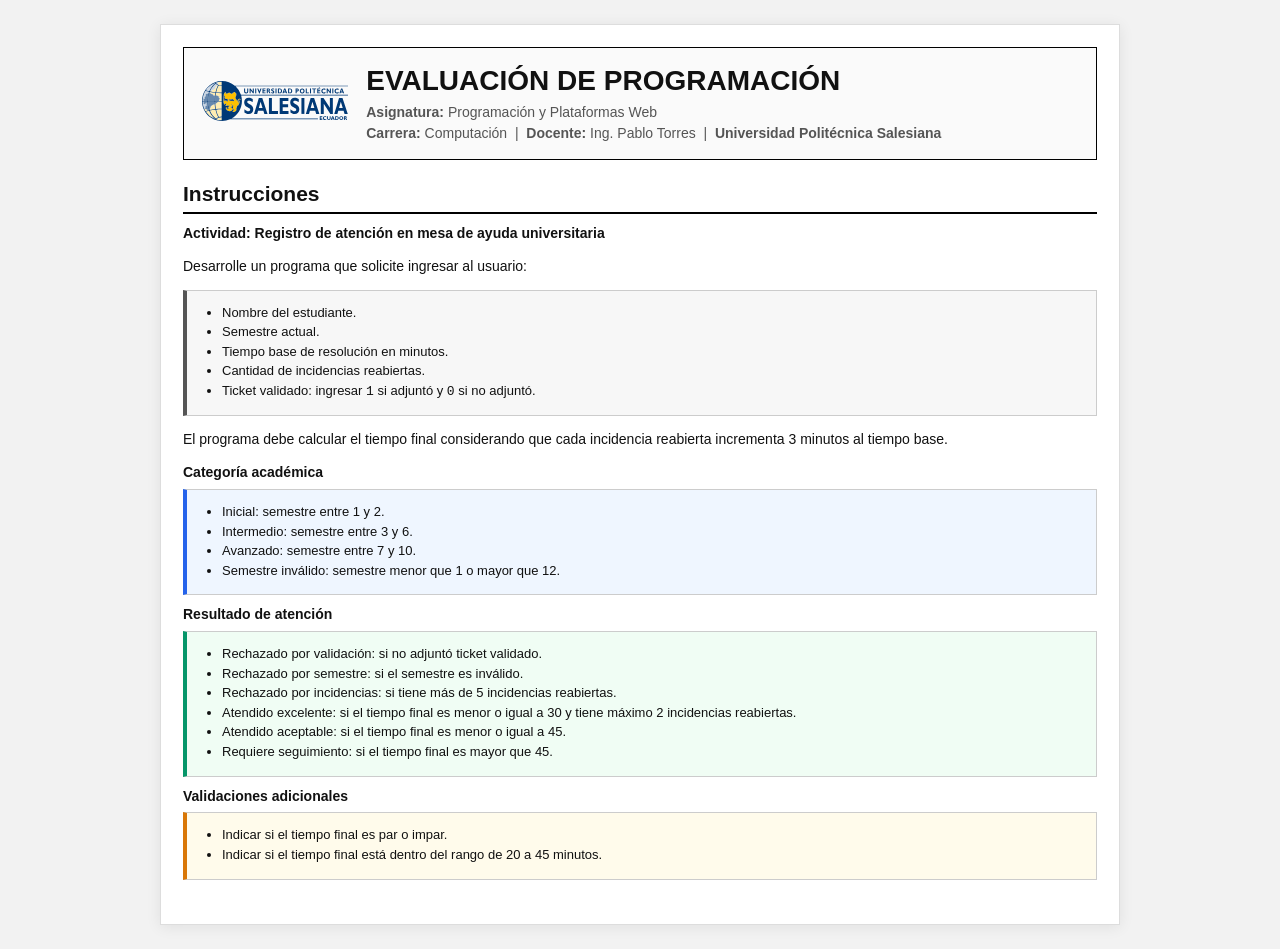
==== unidad3/01-exa-interciclo-3.3.html @ 86c7b7e1 "Projecto to show Programacion Pages" ====
<!DOCTYPE html>
<html lang="es">

<head>
    <meta charset="UTF-8" />
    <meta
        name="viewport"
        content="width=device-width, initial-scale=1.0"
    />
    <title>Evaluación de Programación</title>
    <link
        rel="stylesheet"
        href="../css/styles-formato.css"
    >
    <link
        rel="stylesheet"
        href="../css/styles-components.css"
    >
</head>

<body>
    <main
        class="page"
        id="practice-content"
    >

        <!-- ENCABEZADO -->
        <div class="eva-header">
            <div>
                <img
                    src="../assets/ups-svg-plain.svg"
                    alt="UPS"
                    class="logo-img"
                >
            </div>
            <div class="header-info">
                <h1>EVALUACIÓN DE PROGRAMACIÓN</h1>
                <p><strong>Asignatura:</strong> Programación y Plataformas Web</p>
                <p>
                    <strong>Carrera:</strong> Computación &nbsp;|&nbsp;
                    <strong>Docente:</strong> Ing. Pablo Torres &nbsp;|&nbsp;
                    <strong>Universidad Politécnica Salesiana</strong>
                </p>
            </div>
        </div>

        <div class="section">
            <h2>Instrucciones</h2>

            <h4>Actividad: Registro de atención en mesa de ayuda universitaria</h4>
            <p>Desarrolle un programa que solicite ingresar al usuario:</p>
            <div class="card neutral">
                <ul>
                    <li>Nombre del estudiante.</li>
                    <li>Semestre actual.</li>
                    <li>Tiempo base de resolución en minutos.</li>
                    <li>Cantidad de incidencias reabiertas.</li>
                    <li>Ticket validado: ingresar <code>1</code> si adjuntó y <code>0</code> si no adjuntó.</li>
                </ul>
            </div>

            <p>El programa debe calcular el tiempo final considerando que cada incidencia reabierta incrementa 3 minutos
                al tiempo base.</p>

            <h4>Categoría académica</h4>
            <div class="card info">
                <ul>
                    <li>Inicial: semestre entre 1 y 2.</li>
                    <li>Intermedio: semestre entre 3 y 6.</li>
                    <li>Avanzado: semestre entre 7 y 10.</li>
                    <li>Semestre inválido: semestre menor que 1 o mayor que 12.</li>
                </ul>
            </div>

            <h4>Resultado de atención</h4>
            <div class="card req">
                <ul>
                    <li>Rechazado por validación: si no adjuntó ticket validado.</li>
                    <li>Rechazado por semestre: si el semestre es inválido.</li>
                    <li>Rechazado por incidencias: si tiene más de 5 incidencias reabiertas.</li>
                    <li>Atendido excelente: si el tiempo final es menor o igual a 30 y tiene máximo 2 incidencias
                        reabiertas.</li>
                    <li>Atendido aceptable: si el tiempo final es menor o igual a 45.</li>
                    <li>Requiere seguimiento: si el tiempo final es mayor que 45.</li>
                </ul>
            </div>

            <h4>Validaciones adicionales</h4>
            <div class="card warn">
                <ul>
                    <li>Indicar si el tiempo final es par o impar.</li>
                    <li>Indicar si el tiempo final está dentro del rango de 20 a 45 minutos.</li>
                </ul>
            </div>
        </div>



    </main>
    <div
        id="securityOverlay"
        class="security-overlay"
    >
        <div class="security-box">
            <h2>Contenido protegido</h2>
            <p>La evaluación se ocultó porque la ventana perdió el foco.</p>
            <small>Regrese a la página para continuar.</small>
        </div>
    </div>
    <script src="../js/protection.js"></script>
    <!-- <script src="../js/protection-security-overlay.js"></script> -->

</body>

</html>
---- css/styles-formato.css ----
:root {
    --border: #000;
    --text: #111;
    --muted: #555;
    --page-width: 960px;
}

* {
    box-sizing: border-box;
}

html,
body {
    margin: 0;
    padding: 0;
    background: #f2f2f2;
    color: var(--text);
    font-family: Arial, Helvetica, sans-serif;
    font-size: 14px;
    line-height: 1.35;
    user-select: none;
}

body {
    padding: 24px 12px;
}


.security-overlay {
    position: fixed;
    inset: 0;
    z-index: 999999;
    display: none;
    align-items: center;
    justify-content: center;
    background: #000;
    color: #fff;
    text-align: center;
    padding: 2rem;
}

.security-overlay.active {
    display: flex;
}

.security-box {
    max-width: 520px;
    border: 1px solid #444;
    padding: 2rem;
    border-radius: 1rem;
    background: #111;
}

body.content-hidden main,
body.content-hidden header,
body.content-hidden section,
body.content-hidden article {
    filter: blur(12px);
    pointer-events: none;
    user-select: none;
}


.page {
    max-width: var(--page-width);
    margin: 0 auto;
    background: #fff;
    padding: 22px;
    border: 1px solid #ddd;
    box-shadow: 0 2px 14px rgba(0, 0, 0, .08);
}

.guide-table {
    width: 100%;
    border-collapse: collapse;
    table-layout: fixed;
    border: 1px solid var(--border);
}

.guide-table td,
.guide-table th {
    border: 1px solid var(--border);
    padding: 7px 8px;
    vertical-align: top;
}

.logo-cell {
    width: 18%;
    height: 54px;
    text-align: center;
    vertical-align: middle !important;
    font-weight: 700;
}

.logo-placeholder {
    width: 140px;
    height: 38px;
    border: 1px solid #999;
    display: inline-flex;
    align-items: center;
    justify-content: center;
    font-size: 12px;
    color: #444;
}

.logo-cell {
    text-align: center;
    vertical-align: middle;
}

.logo-img {
    height: 40px;
    max-width: 100%;
    object-fit: contain;
}

.title-cell {
    text-align: center;
    font-weight: 700;
    vertical-align: middle !important;
    font-size: 14px;
}

.center {
    text-align: center;
}

.bold {
    font-weight: 700;
}

.section-label {
    width: 18%;
    font-weight: 700;
    text-align: left;
    vertical-align: middle !important;
}

.section-content {
    width: 82%;
}

.small {
    font-size: 12px;
}

.muted {
    color: var(--muted);
}

ol,
ul {
    margin-top: 4px;
    margin-bottom: 6px;
    padding-left: 22px;
}

li {
    margin: 2px 0;
}

h3,
h4 {
    margin: 8px 0 4px;
    font-size: 14px;
}

.rubric {
    width: 100%;
    border-collapse: collapse;
    margin-top: 8px;
    font-size: 13px;
}

.rubric th,
.rubric td {
    border: 1px solid var(--border);
    padding: 5px 6px;
}

.rubric th {
    text-align: center;
    font-weight: 700;
    background: #f5f5f5;
}

.rubric .subtotal td {
    font-weight: 700;
}

code {
    font-family: "Courier New", Consolas, monospace;
    font-size: 13px;
}

.code-line {
    display: block;
    font-family: "Courier New", Consolas, monospace;
    background: #f7f7f7;
    border: 1px solid #bbb;
    padding: 6px 8px;
    margin: 6px 0;
    white-space: pre-wrap;
}

.console {
    background: #08101f;
    color: #d8e86f;
    border: 1px solid #111;
    padding: 12px 14px;
    margin: 8px 0 14px;
    font-family: "Courier New", Consolas, monospace;
    font-size: 12px;
    line-height: 1.25;
    white-space: pre;
    overflow-x: auto;
    user-select: none;
}

.console .orange {
    color: #ff9b45;
    font-weight: 700;
}

.console .cyan {
    color: #8ed0ff;
}

.footer {
    display: flex;
    justify-content: space-between;
    margin-top: 16px;
    font-family: "Times New Roman", serif;
    font-size: 12px;
}

.signature {
    margin-top: 22px;
}

@media print {
    body {
        background: white;
        padding: 0;
    }

    .page {
        max-width: none;
        margin: 0;
        padding: 0;
        border: none;
        box-shadow: none;
    }

    .console {
        white-space: pre-wrap;
        overflow: visible;
    }
}
---- css/styles-components.css ----
.eva-header {
    display: flex;
    align-items: center;
    gap: 18px;
    border: 1px solid var(--border);
    padding: 14px 18px;
    margin-bottom: 20px;
    background: #fafafa;
}


.eva-header .header-info p {
    margin: 2px 0;
    /* font-size: 13px; */
    color: var(--muted);
}


.eva-header .header-info h1 {
    margin: 0 0 3px;
    /* font-size: 14px; */
    font-weight: 700;
}

.section {
    margin-bottom: 22px;
}

.section>h2 {
    /* font-size: 14px; */
    font-weight: 700;
    border-bottom: 2px solid var(--border);
    padding-bottom: 4px;
    margin: 0 0 10px;
}

.section>h4,
.section h4 {
    margin: 10px 0 4px;
    /* font-size: 13px; */
}

.card {
    border: 1px solid #ccc;
    border-left: 4px solid #555;
    padding: 9px 13px;
    margin: 7px 0;
    font-size: 13px;
}

.card.info {
    border-left-color: #2563eb;
    background: #eff6ff;
}

.card.warn {
    border-left-color: #d97706;
    background: #fffbeb;
}

.card.req {
    border-left-color: #059669;
    background: #f0fdf4;
}

.card.neutral {
    border-left-color: #555;
    background: #f7f7f7;
}

@media (max-width: 640px) {
    .eva-header {
        flex-direction: column;
        align-items: flex-start;
    }
}


@media print {
    .card {
        break-inside: avoid;
    }

    .section {
        break-inside: avoid;
    }
}

/* .eva-header {
           display: flex;
           align-items: center;
           gap: 18px;
           border: 1px solid var(--border);
           padding: 14px 18px;
           margin-bottom: 20px;
           background: #fafafa;
       }

       .eva-header .header-info h1 {
           margin: 0 0 3px;
           font-size: 14px;
           font-weight: 700;
       }

       .eva-header .header-info p {
           margin: 2px 0;
           font-size: 13px;
           color: var(--muted);
       }

       

       

      

       @media (max-width: 640px) {
           .eva-header {
               flex-direction: column;
               align-items: flex-start;
           }
       }

       @media print {
           .card {
               break-inside: avoid;
           }

           .section {
               break-inside: avoid;
           }
       } */
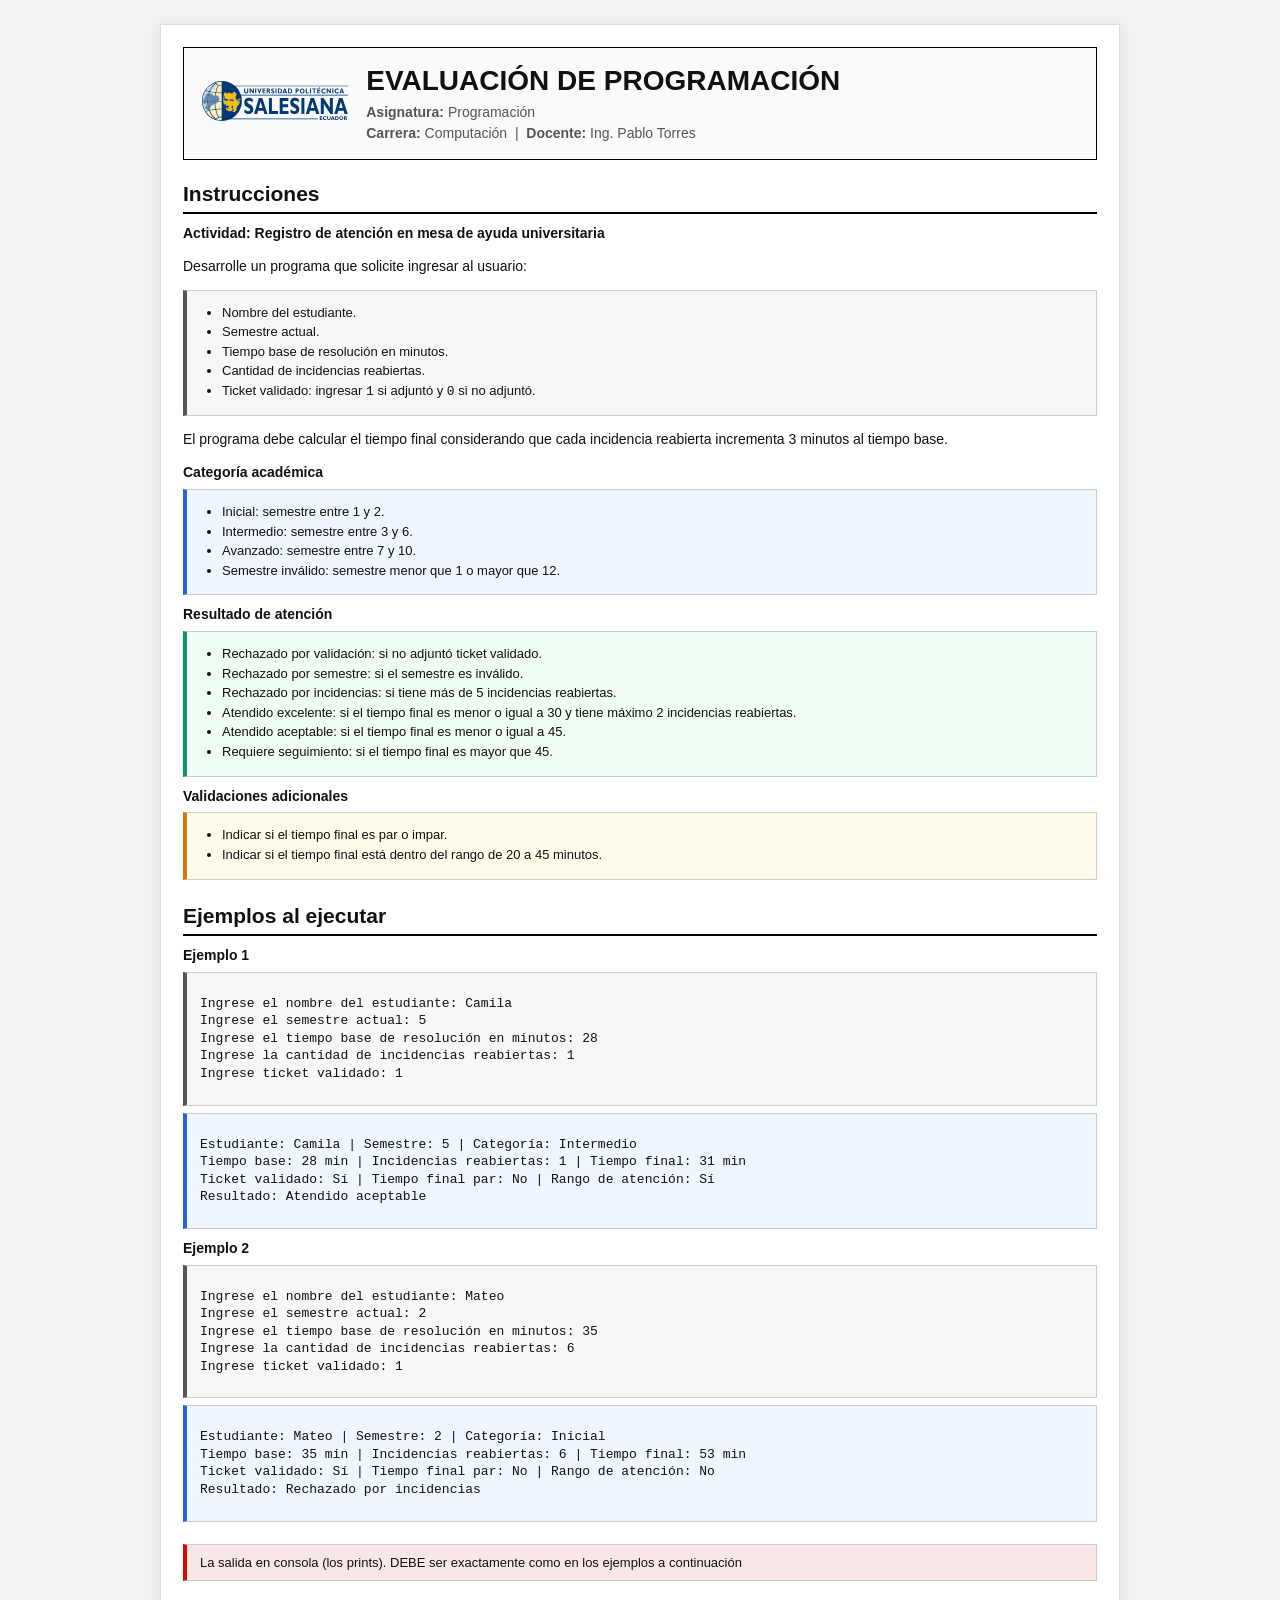
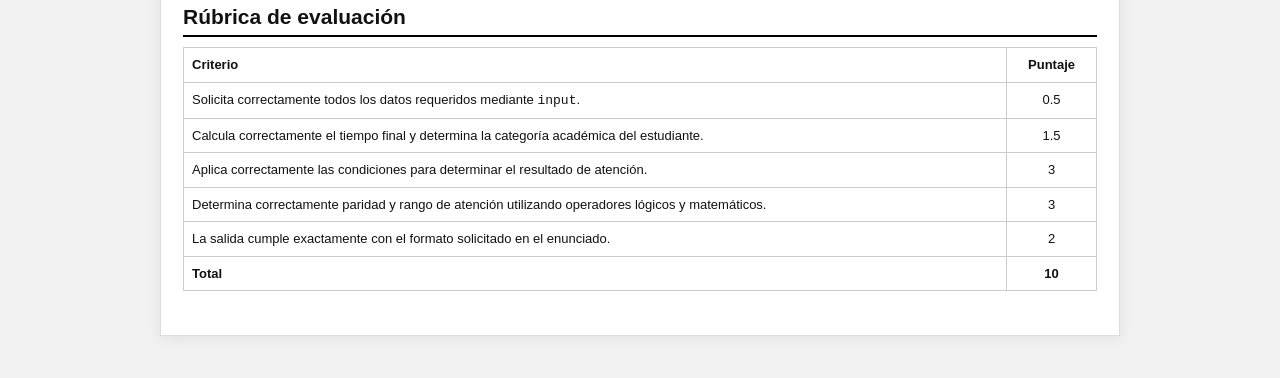
==== commit 0ad8aced: "UPD: exa" ====
--- a/unidad3/01-exa-interciclo-3.3.html
+++ b/unidad3/01-exa-interciclo-3.3.html
@@ -7,7 +7,7 @@
         name="viewport"
         content="width=device-width, initial-scale=1.0"
     />
-    <title>Evaluación de Programación</title>
+    <title>Exámen de Programación</title>
     <link
         rel="stylesheet"
         href="../css/styles-formato.css"
@@ -35,11 +35,10 @@
             </div>
             <div class="header-info">
                 <h1>EVALUACIÓN DE PROGRAMACIÓN</h1>
-                <p><strong>Asignatura:</strong> Programación y Plataformas Web</p>
+                <p><strong>Asignatura:</strong> Programación</p>
                 <p>
                     <strong>Carrera:</strong> Computación &nbsp;|&nbsp;
-                    <strong>Docente:</strong> Ing. Pablo Torres &nbsp;|&nbsp;
-                    <strong>Universidad Politécnica Salesiana</strong>
+                    <strong>Docente:</strong> Ing. Pablo Torres
                 </p>
             </div>
         </div>
@@ -92,6 +91,98 @@
                     <li>Indicar si el tiempo final está dentro del rango de 20 a 45 minutos.</li>
                 </ul>
             </div>
+
+
+        </div>
+
+        <div class="section">
+            <h2>Ejemplos al ejecutar</h2>
+
+            <h4>Ejemplo 1</h4>
+            <div class="card neutral">
+                <pre><code>Ingrese el nombre del estudiante: Camila
+Ingrese el semestre actual: 5
+Ingrese el tiempo base de resolución en minutos: 28
+Ingrese la cantidad de incidencias reabiertas: 1
+Ingrese ticket validado: 1</code></pre>
+            </div>
+            <div class="card info">
+                <pre><code>Estudiante: Camila | Semestre: 5 | Categoría: Intermedio
+Tiempo base: 28 min | Incidencias reabiertas: 1 | Tiempo final: 31 min
+Ticket validado: Sí | Tiempo final par: No | Rango de atención: Sí
+Resultado: Atendido aceptable</code></pre>
+            </div>
+
+            <h4>Ejemplo 2</h4>
+            <div class="card neutral">
+                <pre><code>Ingrese el nombre del estudiante: Mateo
+Ingrese el semestre actual: 2
+Ingrese el tiempo base de resolución en minutos: 35
+Ingrese la cantidad de incidencias reabiertas: 6
+Ingrese ticket validado: 1</code></pre>
+            </div>
+            <div class="card info">
+                <pre><code>Estudiante: Mateo | Semestre: 2 | Categoría: Inicial
+Tiempo base: 35 min | Incidencias reabiertas: 6 | Tiempo final: 53 min
+Ticket validado: Sí | Tiempo final par: No | Rango de atención: No
+Resultado: Rechazado por incidencias</code></pre>
+            </div>
+        </div>
+
+        <div class="section">
+
+            <div class="card alert">
+
+                La salida en consola (los prints). DEBE ser exactamente como en los ejemplos a continuación
+
+
+            </div>
+        </div>
+        <div class="section">
+            <h2>Rúbrica de evaluación</h2>
+
+            <table
+                class="rubric-table"
+                style="width:100%; border-collapse: collapse; font-size: 13px;"
+            >
+                <thead>
+                    <tr>
+                        <th style="border:1px solid #ccc; padding:8px; text-align:left;">Criterio</th>
+                        <th style="border:1px solid #ccc; padding:8px; text-align:center; width:90px;">Puntaje</th>
+                    </tr>
+                </thead>
+                <tbody>
+                    <tr>
+                        <td style="border:1px solid #ccc; padding:8px;">Solicita correctamente todos los datos
+                            requeridos mediante <code>input</code>.</td>
+                        <td style="border:1px solid #ccc; padding:8px; text-align:center;">0.5</td>
+                    </tr>
+                    <tr>
+                        <td style="border:1px solid #ccc; padding:8px;">Calcula correctamente el tiempo final y
+                            determina la categoría académica del estudiante.</td>
+                        <td style="border:1px solid #ccc; padding:8px; text-align:center;">1.5</td>
+                    </tr>
+                    <tr>
+                        <td style="border:1px solid #ccc; padding:8px;">Aplica correctamente las condiciones para
+                            determinar el resultado de atención.</td>
+                        <td style="border:1px solid #ccc; padding:8px; text-align:center;">3</td>
+                    </tr>
+                    <tr>
+                        <td style="border:1px solid #ccc; padding:8px;">Determina correctamente paridad y rango de
+                            atención utilizando operadores lógicos y matemáticos.</td>
+                        <td style="border:1px solid #ccc; padding:8px; text-align:center;">3</td>
+                    </tr>
+                    <tr>
+                        <td style="border:1px solid #ccc; padding:8px;">La salida cumple exactamente con el formato
+                            solicitado en el enunciado.</td>
+                        <td style="border:1px solid #ccc; padding:8px; text-align:center;">2</td>
+                    </tr>
+                    <tr>
+                        <td style="border:1px solid #ccc; padding:8px;"><strong>Total</strong></td>
+                        <td style="border:1px solid #ccc; padding:8px; text-align:center;"><strong>10</strong></td>
+                    </tr>
+                </tbody>
+            </table>
         </div>
 
 
--- a/css/styles-components.css
+++ b/css/styles-components.css
@@ -56,6 +56,12 @@
 .card.warn {
     border-left-color: #d97706;
     background: #fffbeb;
+}
+
+.card.alert {
+    border-left-color: #d90a06;
+    background: #f8e7e7;
+    margin-bottom: 7px;
 }
 
 .card.req {
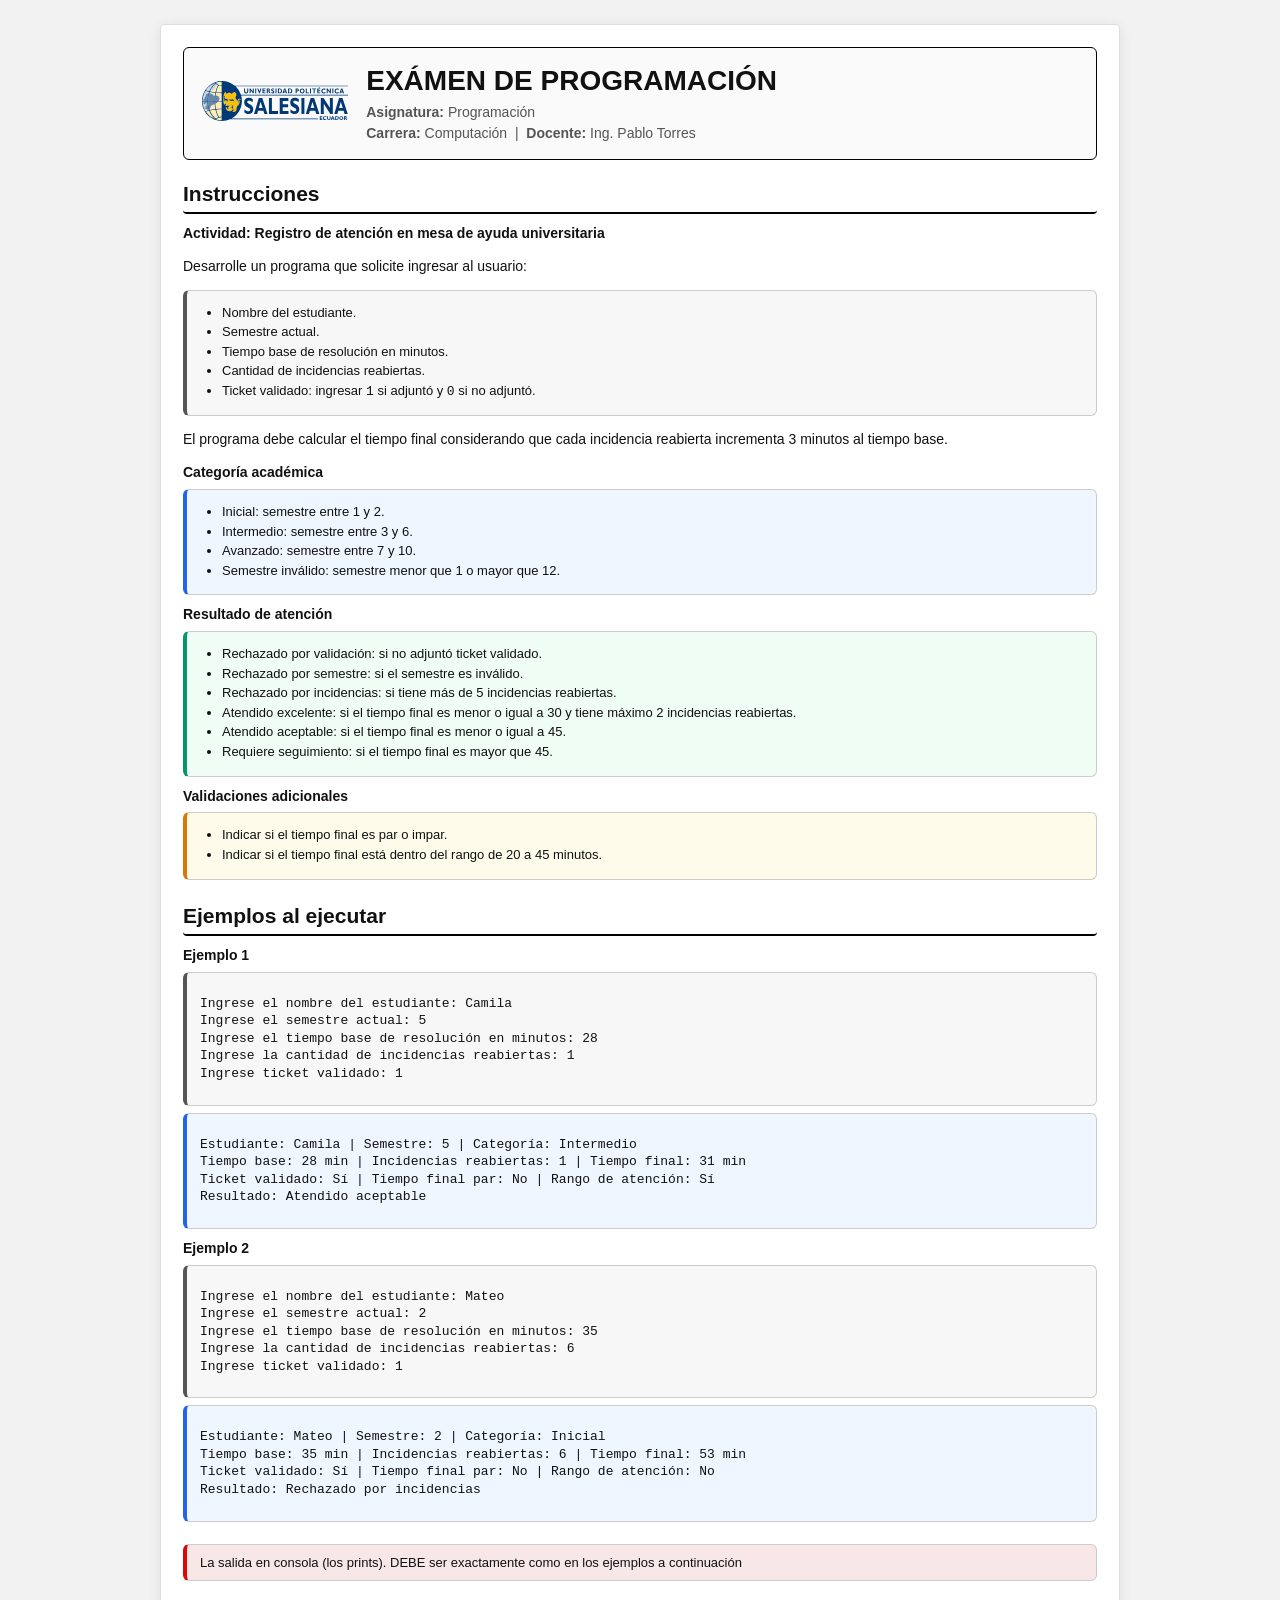
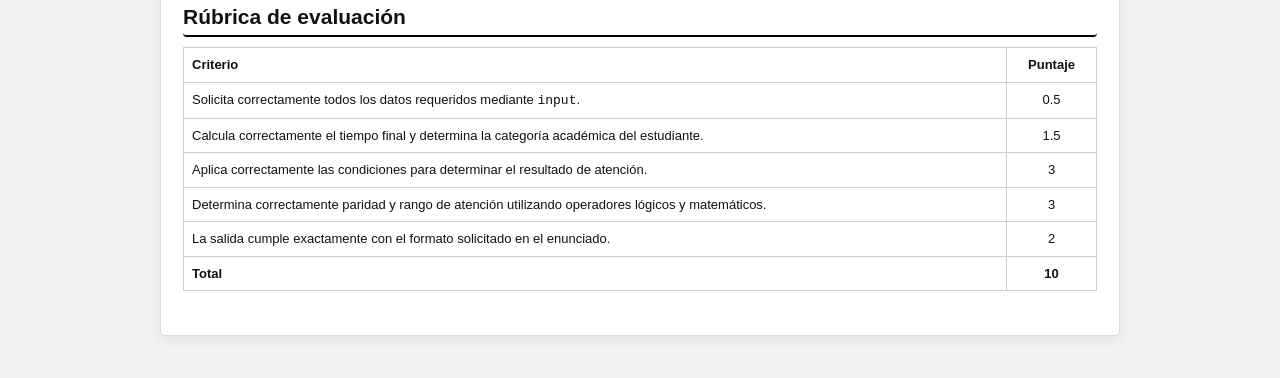
==== commit 46b12bd6: "upd ccs borders radius" ====
--- a/unidad3/01-exa-interciclo-3.3.html
+++ b/unidad3/01-exa-interciclo-3.3.html
@@ -34,7 +34,7 @@
                 >
             </div>
             <div class="header-info">
-                <h1>EVALUACIÓN DE PROGRAMACIÓN</h1>
+                <h1>EXÁMEN DE PROGRAMACIÓN</h1>
                 <p><strong>Asignatura:</strong> Programación</p>
                 <p>
                     <strong>Carrera:</strong> Computación &nbsp;|&nbsp;
--- a/css/styles-formato.css
+++ b/css/styles-formato.css
@@ -7,6 +7,8 @@
 
 * {
     box-sizing: border-box;
+    border-radius: 4px;
+
 }
 
 html,
--- a/css/styles-components.css
+++ b/css/styles-components.css
@@ -6,6 +6,7 @@
     padding: 14px 18px;
     margin-bottom: 20px;
     background: #fafafa;
+    border-radius: 6px;
 }
 
 
@@ -46,6 +47,7 @@
     padding: 9px 13px;
     margin: 7px 0;
     font-size: 13px;
+    border-radius: 6px;
 }
 
 .card.info {
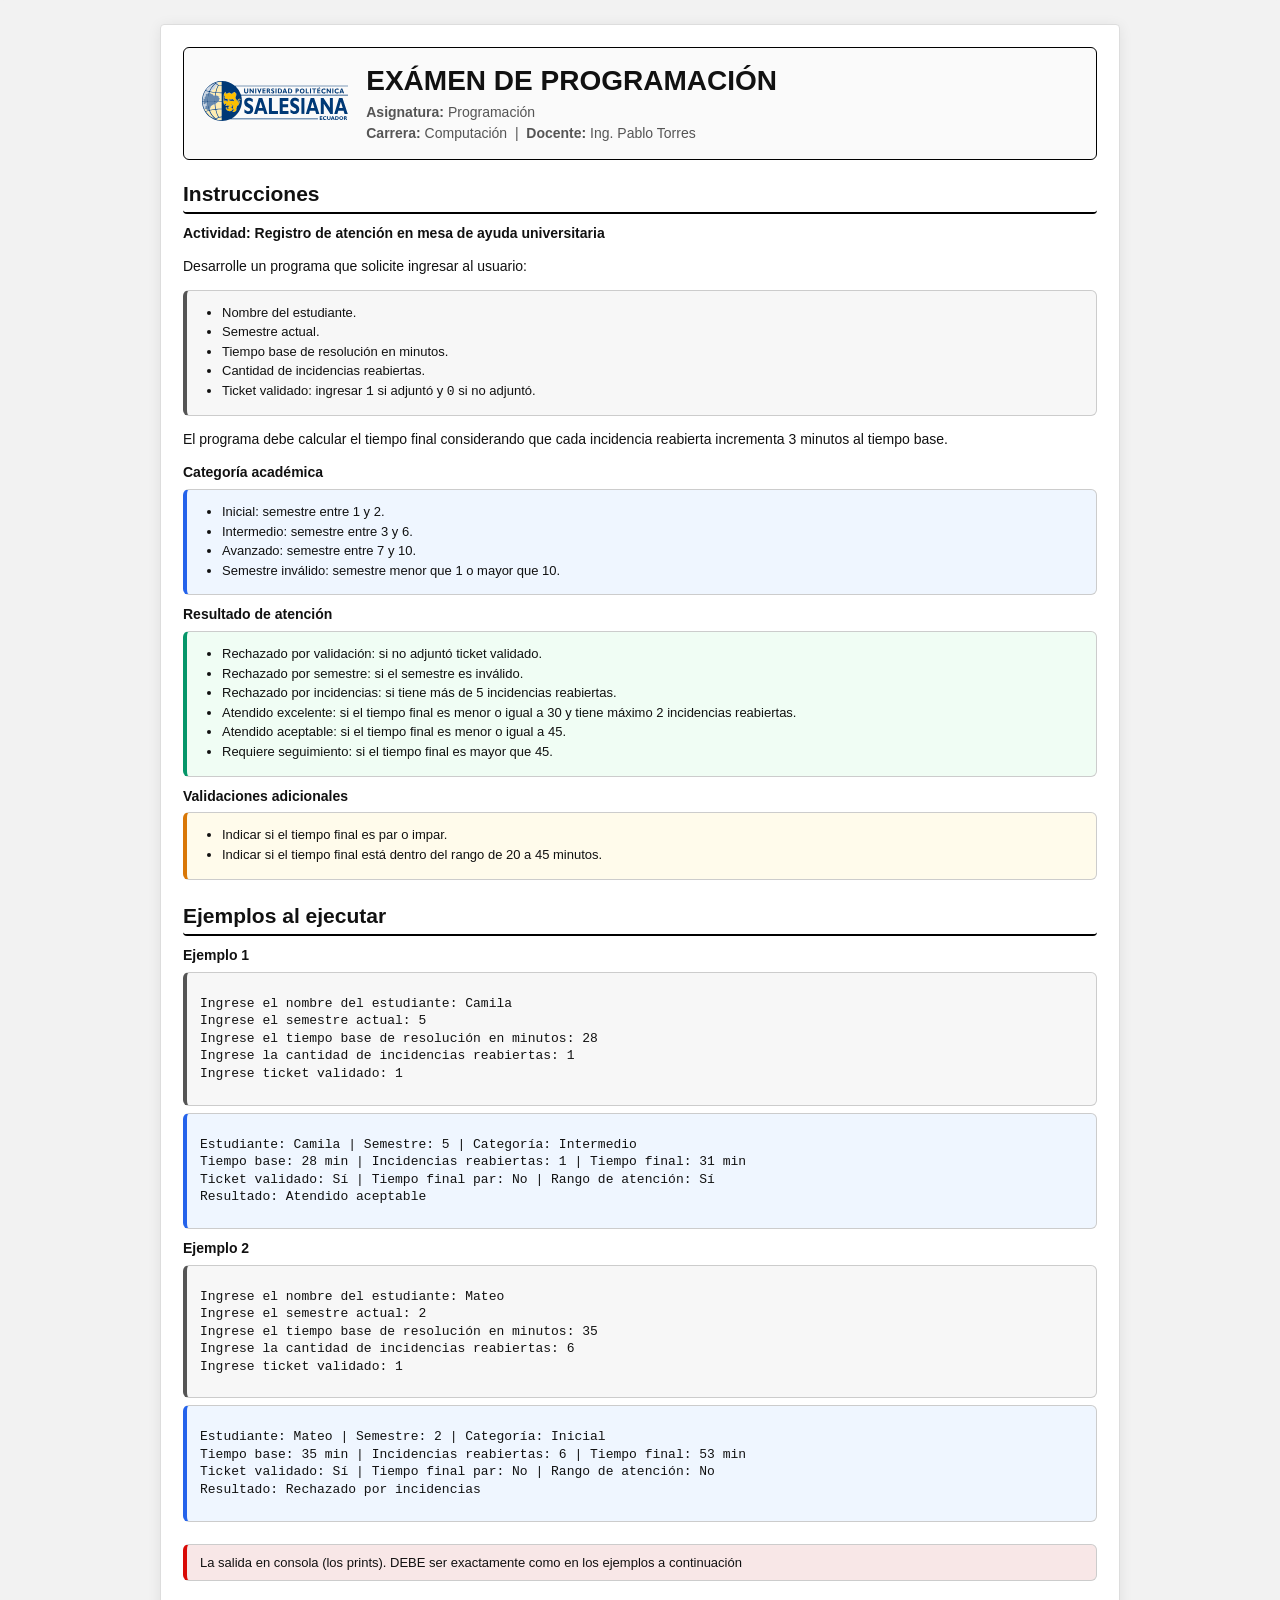
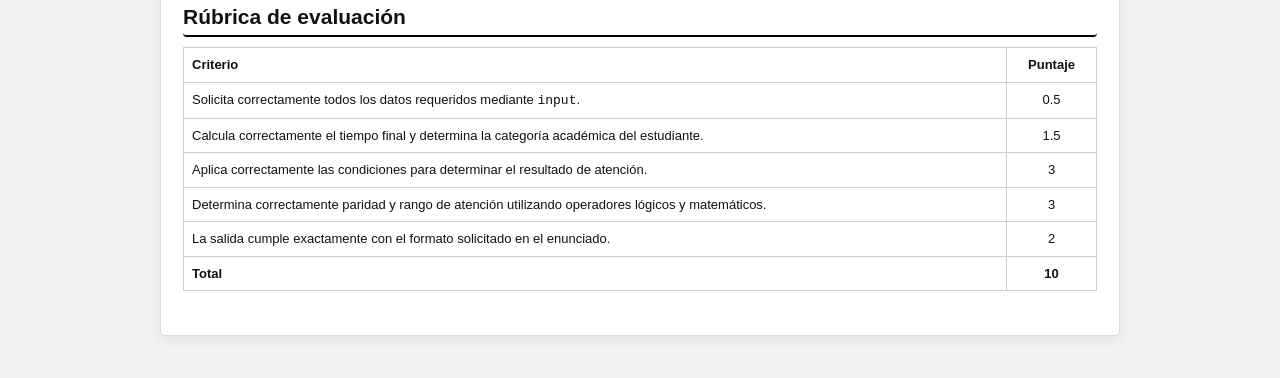
==== commit d7ae02ff: "upd ccs borders radius" ====
--- a/unidad3/01-exa-interciclo-3.3.html
+++ b/unidad3/01-exa-interciclo-3.3.html
@@ -67,7 +67,7 @@
                     <li>Inicial: semestre entre 1 y 2.</li>
                     <li>Intermedio: semestre entre 3 y 6.</li>
                     <li>Avanzado: semestre entre 7 y 10.</li>
-                    <li>Semestre inválido: semestre menor que 1 o mayor que 12.</li>
+                    <li>Semestre inválido: semestre menor que 1 o mayor que 10.</li>
                 </ul>
             </div>
 
